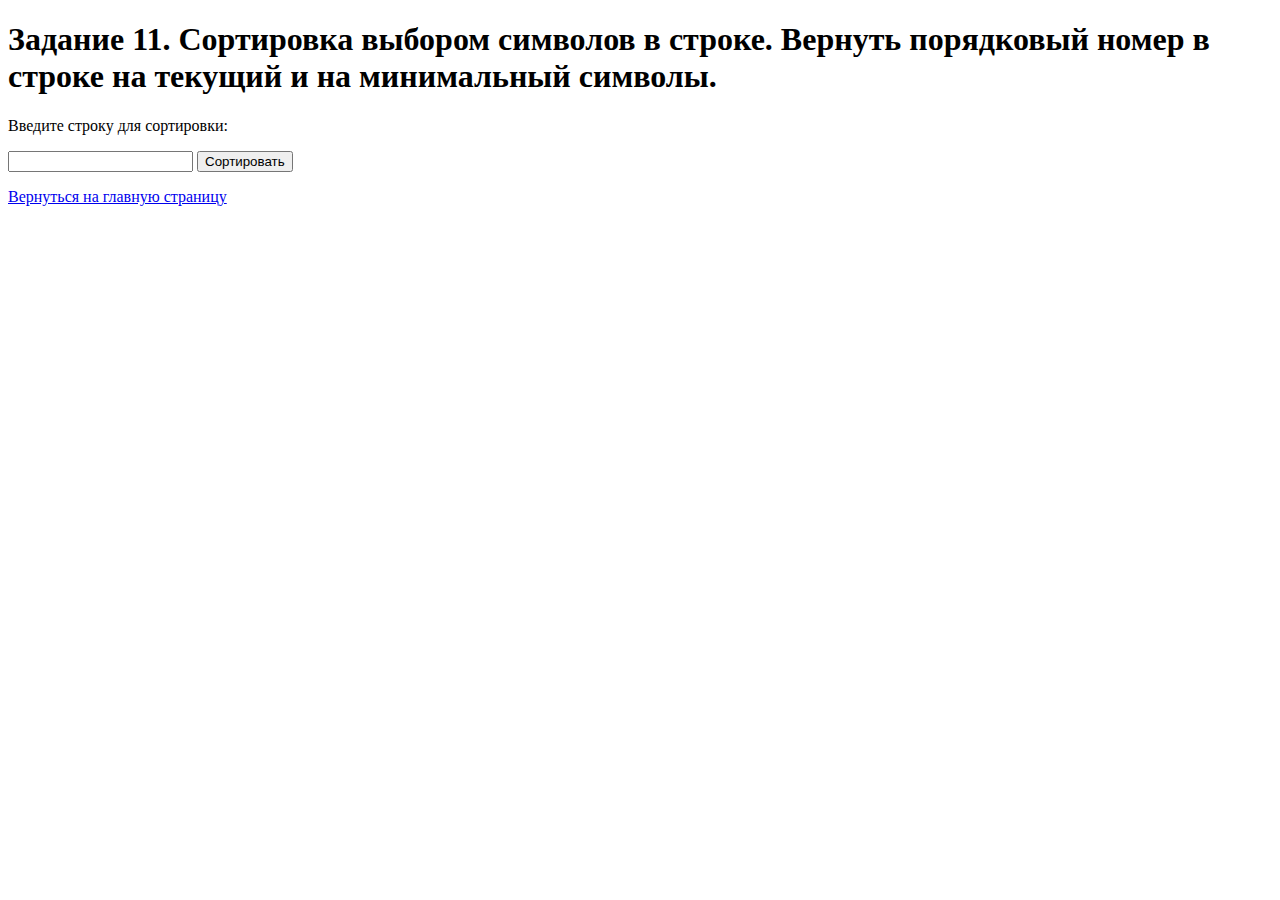
==== part1/sort.html @ 85831974 "first commit" ====
<!DOCTYPE html> 
<html lang="en"> 
<head> 
    <meta charset="UTF-8"> 
    <title>Часть 1</title> 
    <link rel="shortcut icon" href="/images/death.ico"> 
     
</head> 
 
<body> 
    <h1> Задание 11. Сортировка выбором символов в строке. Вернуть порядковый номер в строке на текущий и на минимальный символы. </h1>
     <p>Введите строку для сортировки: </p> 
      
     <input id="string" type="text"> 
      
    <button type="sort_button" onclick="SortSelection()">Сортировать</button> 
      
     <p id="result"></p> 
      
     <script src="sort.js"></script> 
    <a href="/index.html">Вернуться на главную страницу</a>
</body> 
 
</html>
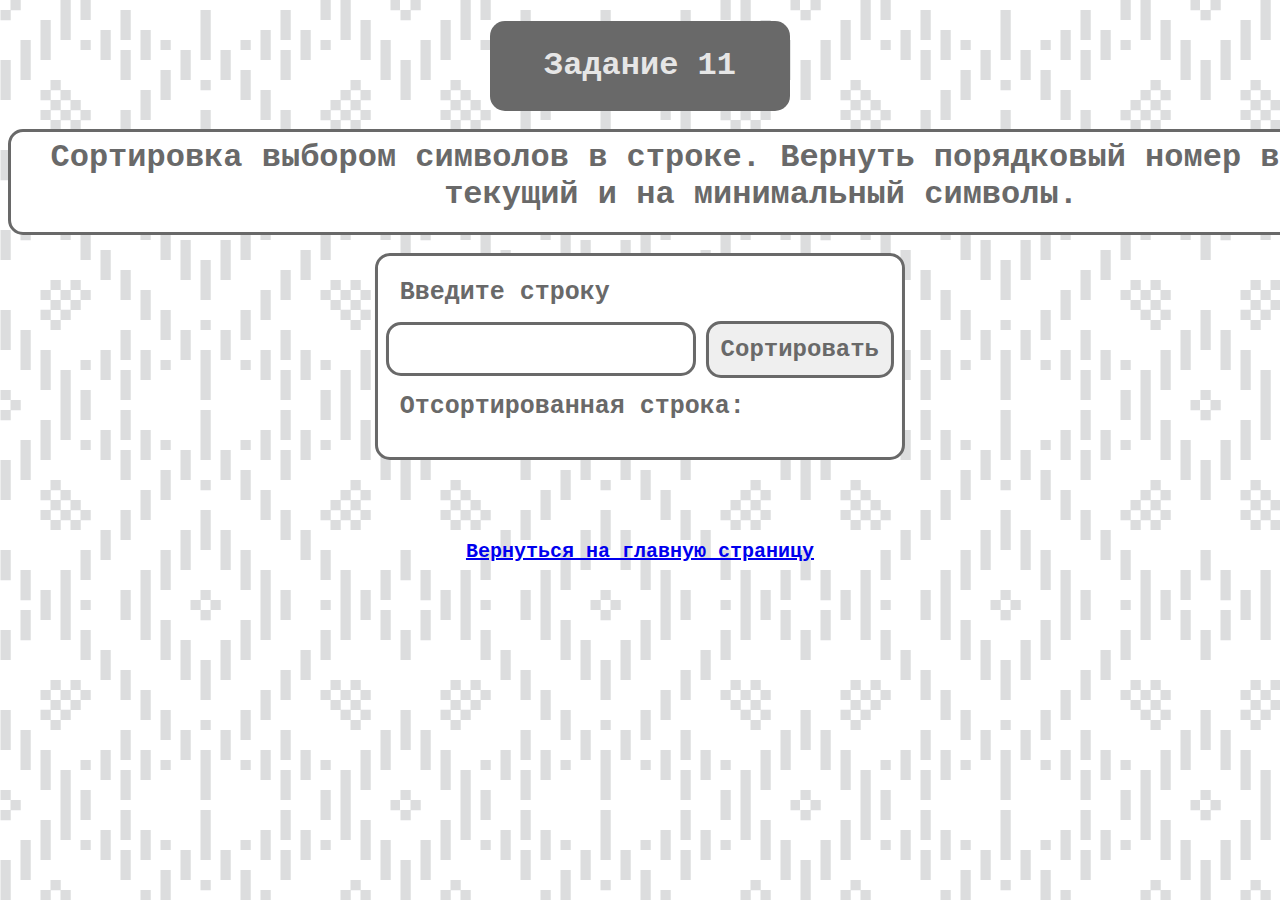
==== commit 7c456eec: "add sort html and css" ====
--- a/part1/sort.html
+++ b/part1/sort.html
@@ -3,23 +3,30 @@
 <html lang="en"> 
 <head> 
     <meta charset="UTF-8"> 
-    <title>Часть 1</title> 
+    <title>Сортировка выбором</title> 
     <link rel="shortcut icon" href="/images/death.ico"> 
+    <link rel="stylesheet" href="sort.css">
      
 </head> 
- 
-<body> 
-    <h1> Задание 11. Сортировка выбором символов в строке. Вернуть порядковый номер в строке на текущий и на минимальный символы. </h1>
-     <p>Введите строку для сортировки: </p> 
-      
-     <input id="string" type="text"> 
-      
-    <button type="sort_button" onclick="SortSelection()">Сортировать</button> 
-      
-     <p id="result"></p> 
-      
-     <script src="sort.js"></script> 
-    <a href="/index.html">Вернуться на главную страницу</a>
-</body> 
- 
+<body style="background-image: url(/images/folk-pattern.webp);">
+    <div class="title">
+        <h1>Задание 11</h1>
+    </div>
+    <br>
+    <div class="description">
+        <h2>Сортировка выбором символов в строке. Вернуть порядковый номер в строке на текущий и на минимальный символы.</h2>
+    </div>
+    <br>
+    <div class="task">
+        <p> Введите строку</p>
+        <div class="strbut">
+        <input id="string" type="text"> 
+        <button type="sort_button" onclick="SortSelection()">Сортировать</button> 
+        </div>
+        <p>Отсортированная строка:</p>
+        <p id="result"></p> 
+    </div>
+    <div class="back"><a href="/index.html">Вернуться на главную страницу</a></div>
+    <script src="sort.js"></script>
+</body>
 </html>--- a/part1/sort.css
+++ b/part1/sort.css
@@ -0,0 +1,100 @@
+*{
+    font-family: "Courier New", monospace;
+}
+.title{
+    background-color: #696969;
+    border-radius: 15px;
+    width: 300px;
+    height: 90px;
+    top: 0;
+    right: 0;
+    bottom: 0;
+    left: 0;
+    margin: auto;
+}
+.title h1{
+    color: #e6e6e6;
+    font-weight: bold;
+    font-size: 32px;
+    text-align: center;
+    padding: 0.8em;
+}
+
+.description{
+    border: 3px solid #696969;
+    background-color: #FFFFFF;
+    border-radius: 15px;
+    width: 1500px;
+    height: 100px;
+    top: 0;
+    right: 0;
+    bottom: 0;
+    left: 0;
+    margin: auto;
+}
+.description h2{
+    color: #696969;
+    font-weight: bold;
+    font-size: 32px;
+    text-align: center;
+    padding:2%;
+    padding: 0.1em;
+    margin: 0.1em;
+}
+.task {
+    border: 3px solid #696969;
+    background-color: #FFFFFF;
+    position: absolute;
+    left: 50%;
+    transform: translateX(-50%);
+    border-radius: 15px;
+    padding: 0.5em;
+}
+
+.task button {
+    font-size: 24px;
+    padding: 0.5em;
+    font-weight: bold;
+    color: #696969;
+    border: #696969 solid;
+    border-radius: 15px;
+}
+
+.task p {
+    font-size: 25px;
+    padding: 0.05em;
+    margin: 0.5em;
+    font-weight: bold;
+    color: #696969;
+    word-break:break-all;
+}
+
+#string{
+    width: 300px;
+    height: 46px;
+    
+}
+
+.back {
+    position: absolute;
+    left: 50%;
+    top: 60%;
+    bottom: 40%;
+    transform: translateX(-50%);
+    color: #696969;
+    font-size: 20px;
+    font-weight: bold;
+}
+
+.strbut {
+    box-sizing: content-box;
+}
+
+input[type="text"]
+{
+    font-size:25px;
+    color: #696969;
+    border: #696969 solid;
+    border-radius: 15px;
+    font-weight: bold;
+}
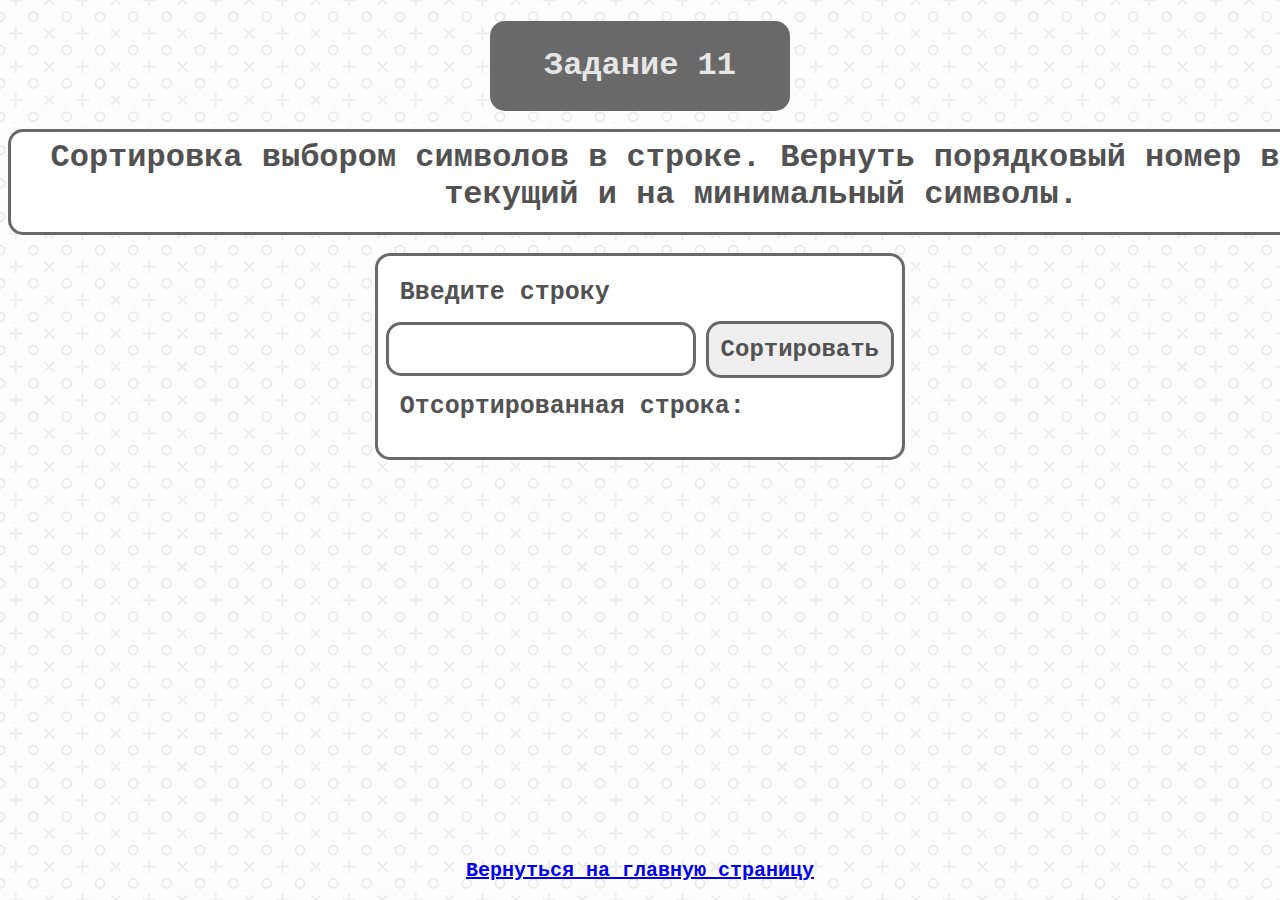
==== commit c2d9e396: "corrections" ====
--- a/part1/sort.html
+++ b/part1/sort.html
@@ -8,7 +8,7 @@
     <link rel="stylesheet" href="sort.css">
      
 </head> 
-<body style="background-image: url(/images/folk-pattern.webp);">
+<body style="background-image: url(/images/tic-tac-toe.webp);">
     <div class="title">
         <h1>Задание 11</h1>
     </div>
--- a/part1/sort.css
+++ b/part1/sort.css
@@ -33,7 +33,7 @@
     margin: auto;
 }
 .description h2{
-    color: #696969;
+    color: #525252;
     font-weight: bold;
     font-size: 32px;
     text-align: center;
@@ -55,7 +55,7 @@
     font-size: 24px;
     padding: 0.5em;
     font-weight: bold;
-    color: #696969;
+    color: #525252;
     border: #696969 solid;
     border-radius: 15px;
 }
@@ -65,23 +65,21 @@
     padding: 0.05em;
     margin: 0.5em;
     font-weight: bold;
-    color: #696969;
+    color: #525252;
     word-break:break-all;
 }
 
 #string{
     width: 300px;
     height: 46px;
-    
 }
 
 .back {
     position: absolute;
     left: 50%;
-    top: 60%;
-    bottom: 40%;
+    bottom: 2%;
     transform: translateX(-50%);
-    color: #696969;
+    color: #525252;
     font-size: 20px;
     font-weight: bold;
 }
@@ -93,7 +91,7 @@
 input[type="text"]
 {
     font-size:25px;
-    color: #696969;
+    color: #525252;
     border: #696969 solid;
     border-radius: 15px;
     font-weight: bold;
